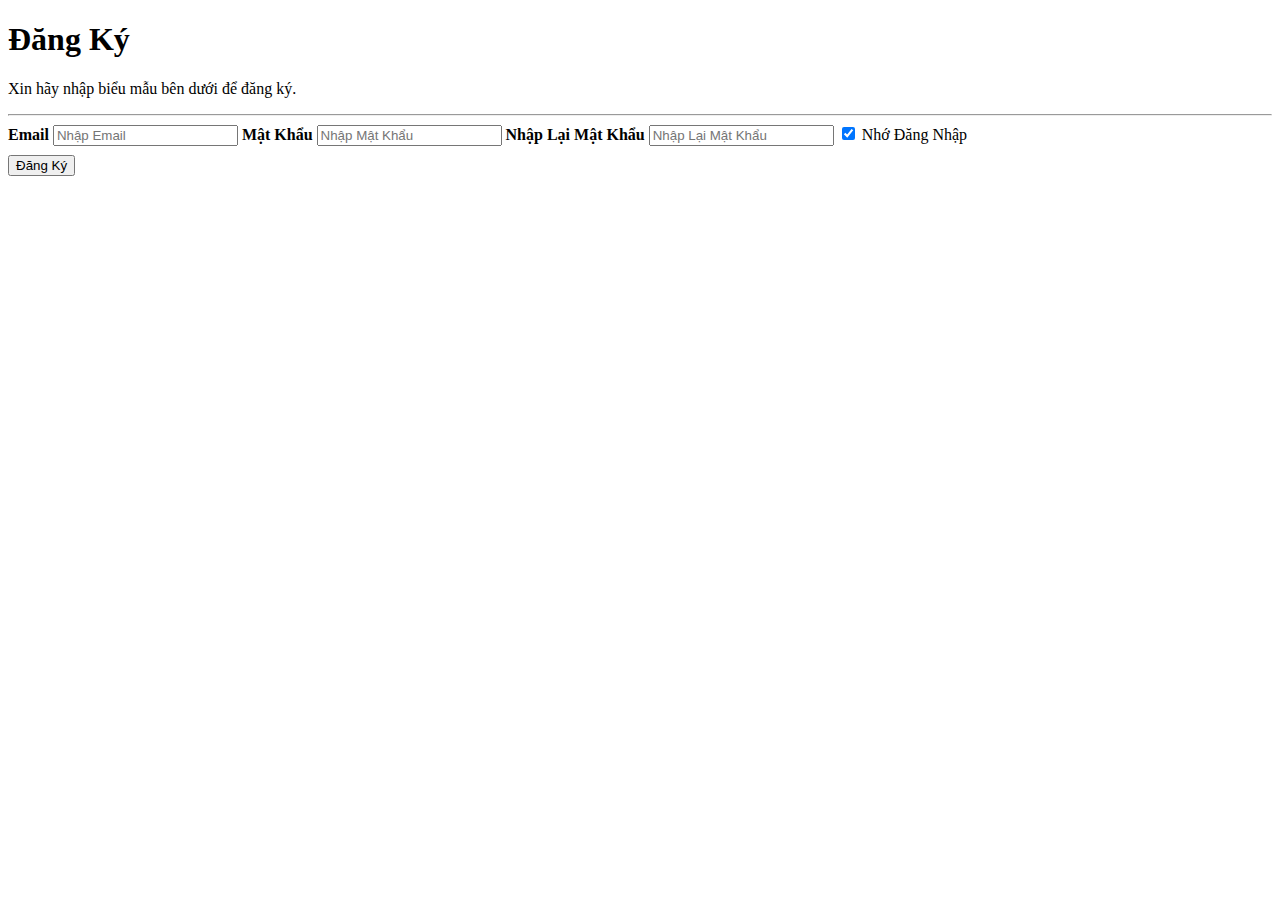
==== 9_23_DETAI39_PhamDucTuanCuong_VoNhatHuy_DHKTPM16FTT/register.html @ c25d153e "first commit" ====
<!DOCTYPE html>
<html>

<head>

    <title> Tạo form </title>
    <link rel="stylesheet" href="../Cake-Baker-Template/css/register.css">

</head>

<body>

    <form action="">
        <div class="container">
            <h1>Đăng Ký</h1>
            <p>Xin hãy nhập biểu mẫu bên dưới để đăng ký.</p>
            <hr>
            <label for="email"><b>Email</b></label>
            <input type="text" placeholder="Nhập Email" name="email" required>
            <label for="psw"><b>Mật Khẩu</b></label>
            <input type="password" placeholder="Nhập Mật Khẩu" name="psw" required>
            <label for="psw-repeat"><b>Nhập Lại Mật Khẩu</b></label>
            <input type="password" placeholder="Nhập Lại Mật Khẩu" name="psw-repeat" required>
            <label>
            <input type="checkbox" checked="checked" name="remember" style="margin-bottom:15px"> Nhớ Đăng Nhập
          </label>
            <div class="clearfix">
                <button type="submit" class="signupbtn">Đăng Ký</button>
            </div>
        </div>
    </form>

    </form>

</body>

</html>
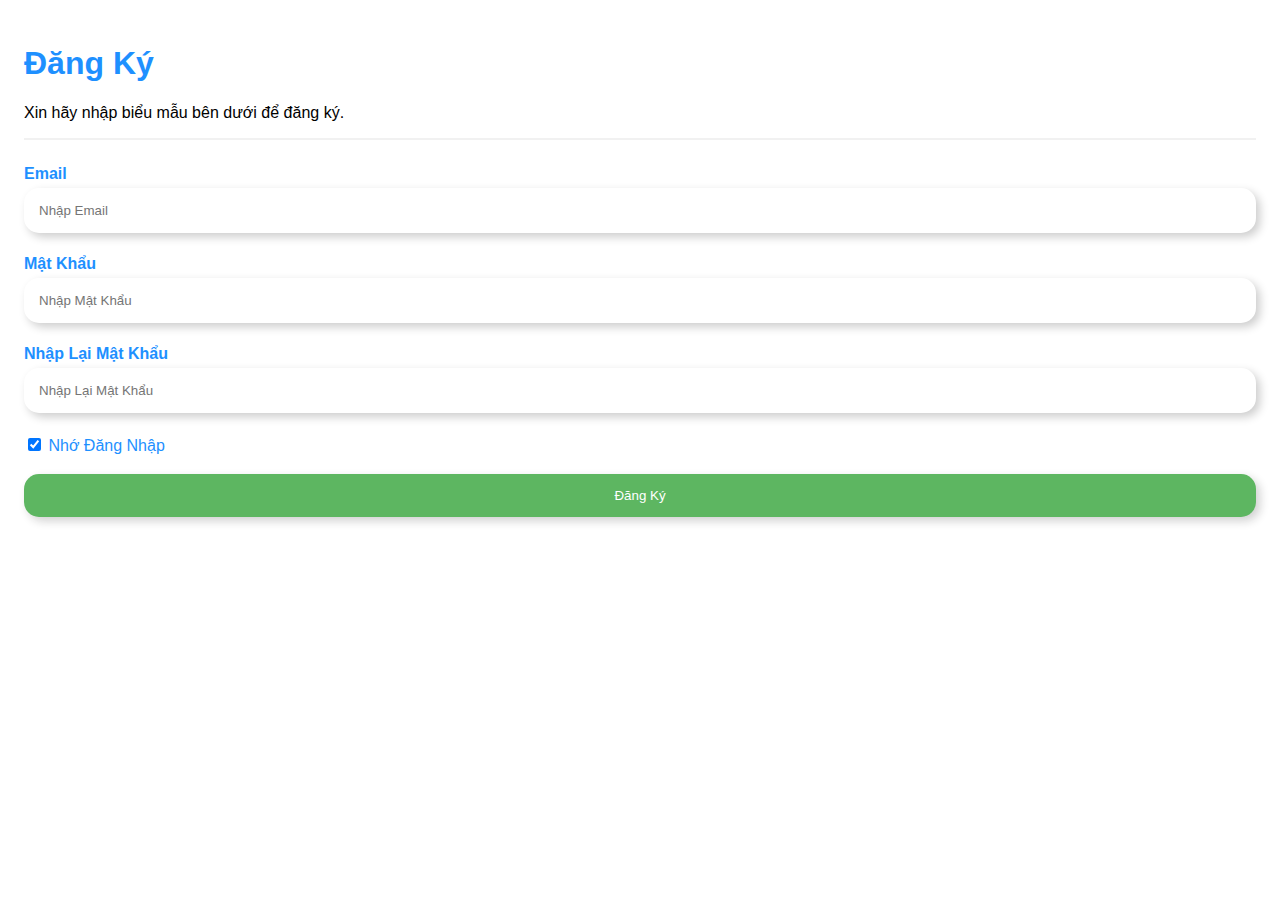
==== commit 358728a4: "Update register.html" ====
--- a/9_23_DETAI39_PhamDucTuanCuong_VoNhatHuy_DHKTPM16FTT/register.html
+++ b/9_23_DETAI39_PhamDucTuanCuong_VoNhatHuy_DHKTPM16FTT/register.html
@@ -4,7 +4,7 @@
 <head>
 
     <title> Tạo form </title>
-    <link rel="stylesheet" href="../Cake-Baker-Template/css/register.css">
+    <link rel="stylesheet" href="../9_23_DETAI39_PhamDucTuanCuong_VoNhatHuy_DHKTPM16FTT/css/register.css">
 
 </head>
 
@@ -34,4 +34,4 @@
 
 </body>
 
-</html>+</html>
--- a/9_23_DETAI39_PhamDucTuanCuong_VoNhatHuy_DHKTPM16FTT/css/register.css
+++ b/9_23_DETAI39_PhamDucTuanCuong_VoNhatHuy_DHKTPM16FTT/css/register.css
@@ -0,0 +1,75 @@
+* {
+    box-sizing: border-box
+}
+
+body {
+    font-family: 'Noto Sans JP', sans-serif;
+}
+
+h1,
+label {
+    color: DodgerBlue;
+}
+
+input[type=text],
+input[type=password] {
+    width: 100%;
+    padding: 15px;
+    margin: 5px 0 22px 0;
+    display: inline-block;
+    border: none;
+    width: 100%;
+    resize: vertical;
+    padding: 15px;
+    border-radius: 15px;
+    border: 0;
+    box-shadow: 4px 4px 10px rgba(0, 0, 0, 0.2);
+}
+
+input[type=text]:focus,
+input[type=password]:focus {
+    outline: none;
+}
+
+hr {
+    border: 1px solid #f1f1f1;
+    margin-bottom: 25px;
+}
+
+button {
+    background-color: #4CAF50;
+    color: white;
+    padding: 14px 20px;
+    margin: 8px 0;
+    border: none;
+    cursor: pointer;
+    width: 100%;
+    opacity: 0.9;
+}
+
+button:hover {
+    opacity: 1;
+}
+
+.cancelbtn {
+    padding: 14px 20px;
+    background-color: #f44336;
+}
+
+.signupbtn {
+    float: left;
+    width: 100%;
+    border-radius: 15px;
+    border: 0;
+    box-shadow: 4px 4px 10px rgba(0, 0, 0, 0.2);
+}
+
+.container {
+    padding: 16px;
+}
+
+.clearfix::after {
+    content: "";
+    clear: both;
+    display: table;
+}